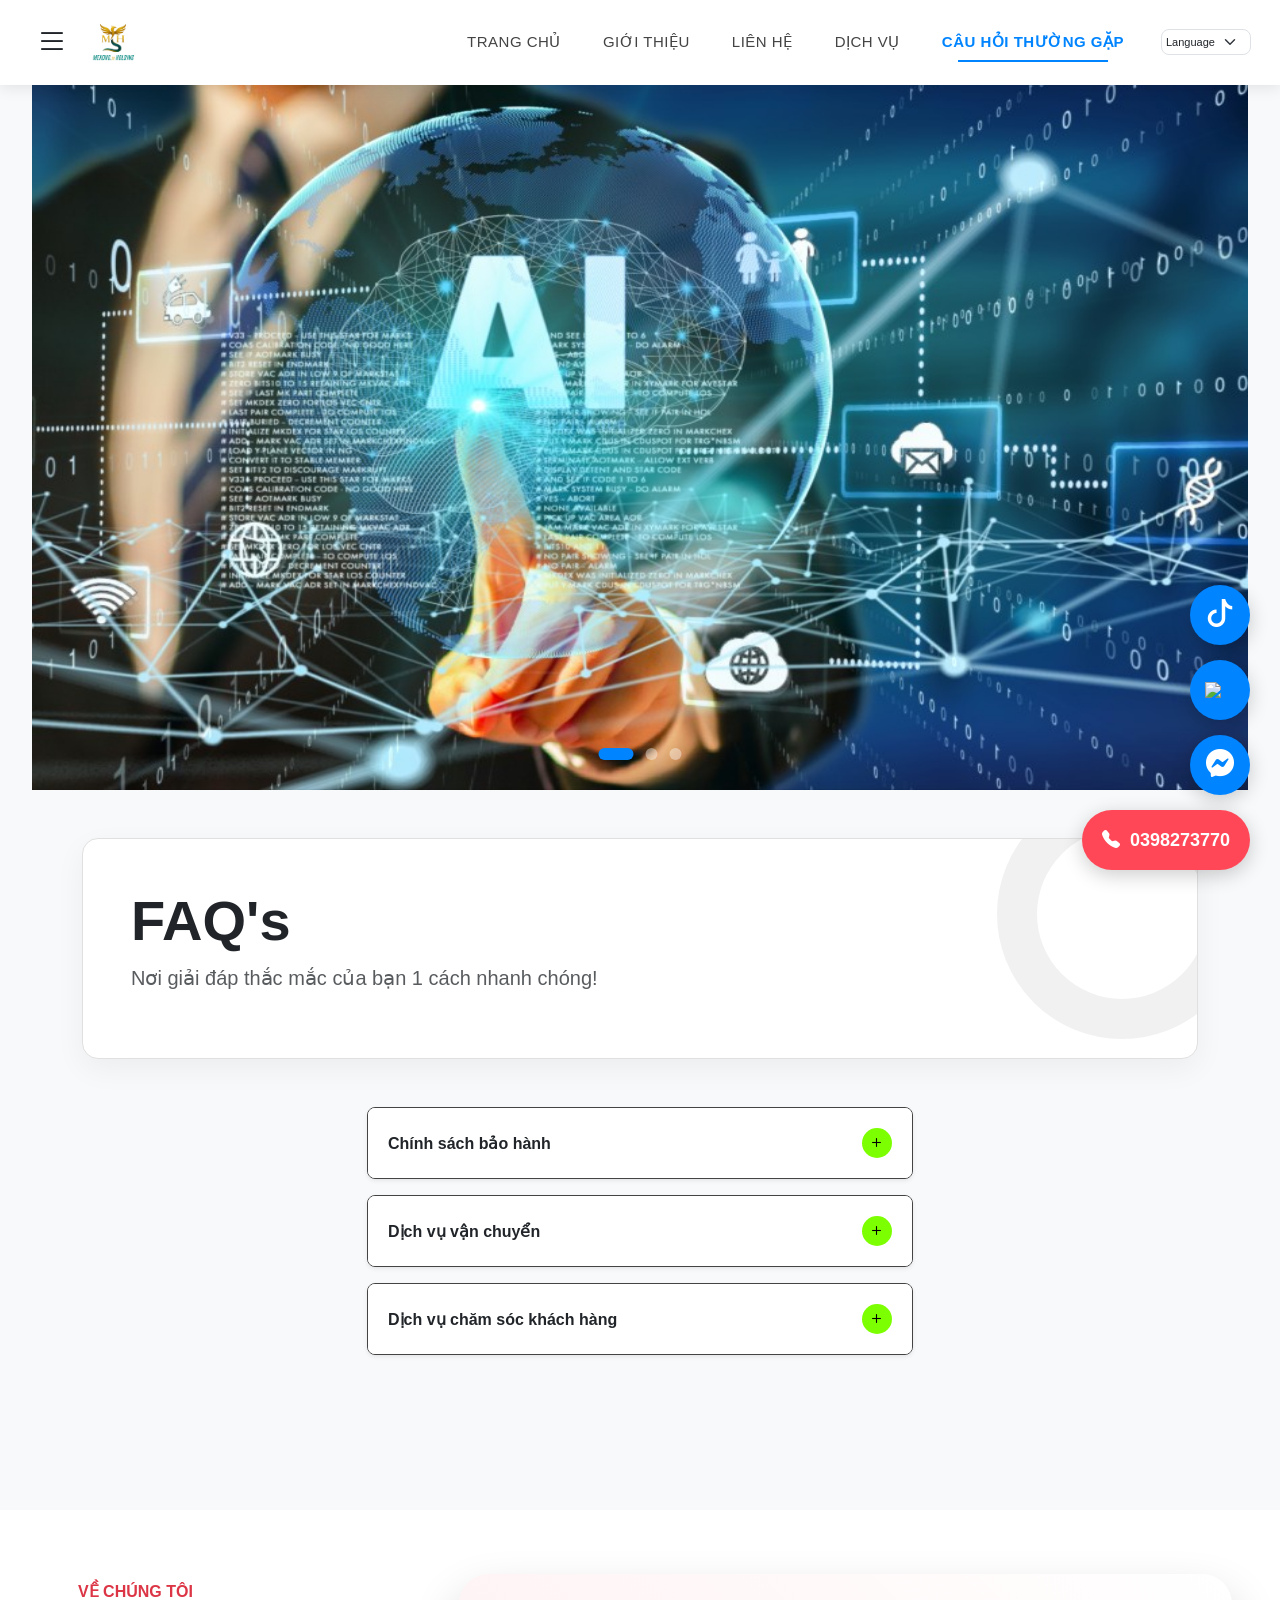
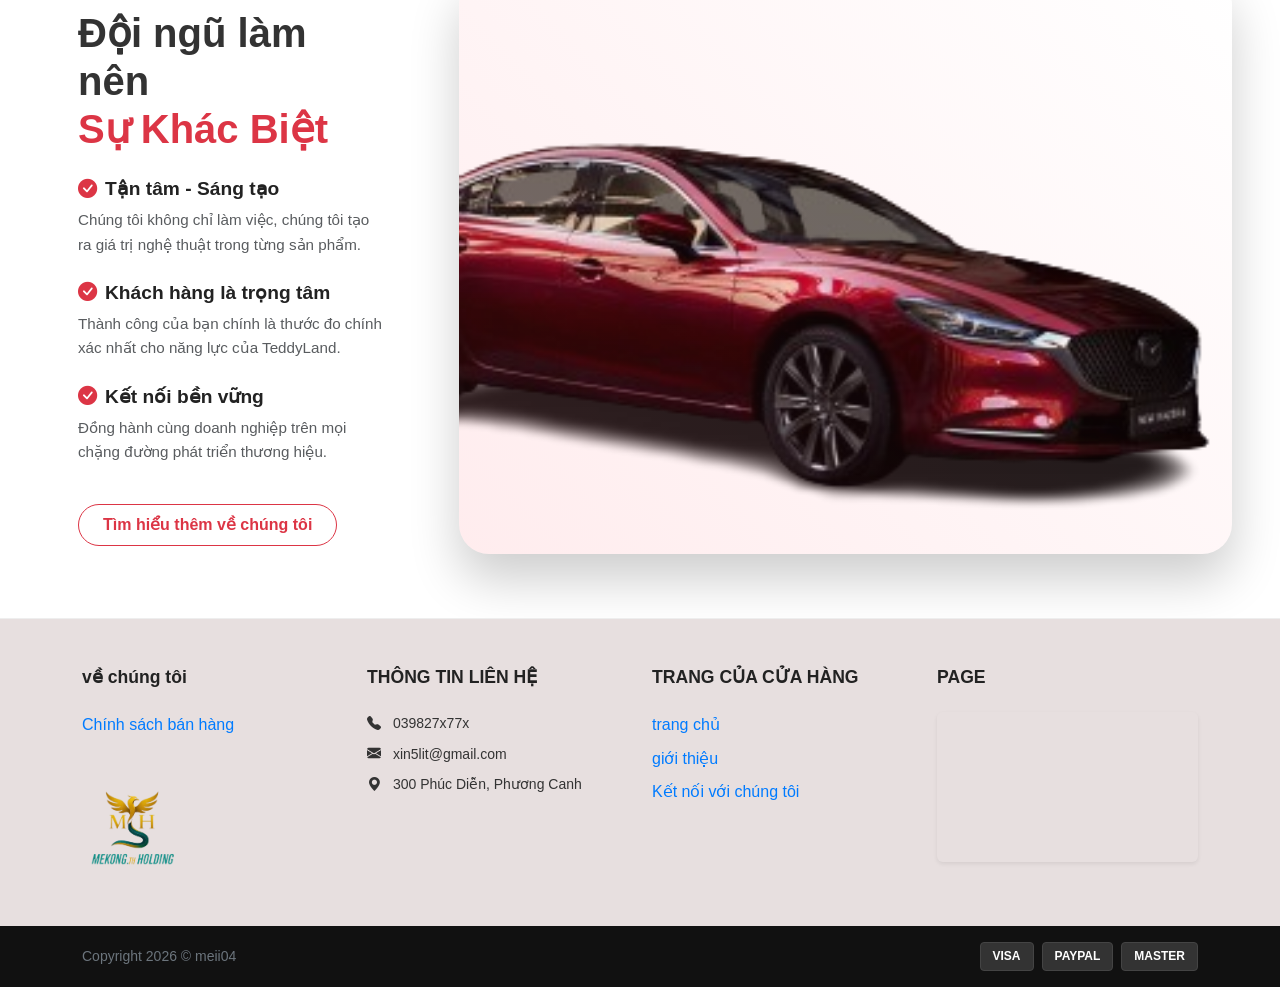
==== faq.html @ c94035cd "mlan1" ====
<!DOCTYPE html>
<html lang="vi">

<head>
    <meta charset="UTF-8">
    <meta name="viewport" content="width=device-width, initial-scale=1.0">
    <title>meimei04</title>

    <link href="https://cdn.jsdelivr.net/npm/bootstrap@5.3.0/dist/css/bootstrap.min.css" rel="stylesheet">

    <link rel="stylesheet" href="https://cdn.jsdelivr.net/npm/bootstrap-icons@1.11.0/font/bootstrap-icons.css">
    <script src="https://cdn.jsdelivr.net/npm/sweetalert2@11"></script>
    <link rel="stylesheet" href="1.css">
</head>

<body>

    <header>
    <nav class="navbar navbar-expand-lg fixed-top custom-nav">
        <div class="container-fluid px-4">
            <button class="btn border-0 shadow-none me-2" type="button" data-bs-toggle="offcanvas" data-bs-target="#sidebarLeft">
                <i class="bi bi-list fs-2"></i>
            </button>

            <a class="navbar-brand fw-bold" href="index.html">
                <img src="img/logo.png" alt="Teddy Logo" class="logo-img">
            </a>

            <button class="navbar-toggler border-0 shadow-none" type="button" data-bs-toggle="collapse" data-bs-target="#navContent">
                <i class="bi bi-grid-3x3-gap-fill fs-2 text-dark"></i>
            </button>

            <div class="collapse navbar-collapse" id="navContent">
                <ul class="navbar-nav ms-auto mb-2 mb-lg-0 align-items-center">
                    <li class="nav-item"><a class="nav-link" href="index.html">Trang chủ</a></li>
                    <li class="nav-item"><a class="nav-link" href="gioithieu.html">Giới Thiệu</a></li>
                    <li class="nav-item"><a class="nav-link" href="lienhe.html">Liên Hệ</a></li>

                    <li class="nav-item dropdown">
                        <a class="nav-link " href="#" id="servDropdown" role="button" data-bs-toggle="dropdown">
                            Dịch vụ
                        </a>
                         <ul class="dropdown-menu border-0 shadow-sm">
                            <li><a class="dropdown-item" href="serv/chinhsach.html">Chính sách bán hàng</a></li>
                            <li><a class="dropdown-item" href="serv/tttt.html">Tiếp Thị Trực Tuyến</a></li>
                            <li><a class="dropdown-item" href="serv/ship.html">Dịch Vụ Vận chuyển</a></li>
                            <li><a class="dropdown-item" href="serv/marketing.html">Đào tạo Marketing</a></li>
                            <li><a class="dropdown-item" href="serv/ai.html">Chuyên viên AI</a></li>
                            <li><a class="dropdown-item" href="serv/fullfillment.html">Vận Chuyển FULLFILLMENT</a></li>
                        </ul>
                    </li>

                    <li class="nav-item"><a class="nav-link" href="faq.html">Câu Hỏi Thường Gặp</a></li>

                    <li class="nav-item ms-lg-3">
                        <select class="form-select form-select-sm lang-select" onchange="changeLang(this.value)">
                            <option value="">Language</option>
                            <option value="vi">🇻🇳 Tiếng Việt</option>
                             <option value="lo">🇱🇦 Lào</option>
                            <option value="my">🇹🇭 Thái</option>
                            <option value="km">🇰🇭 Campuchia</option>
                        </select>
                    </li>
                </ul>
                <div id="google_translate_element" style="display:none;"></div>
            </div>
        </div>
    </nav>

      <div class="offcanvas offcanvas-start shadow" tabindex="-1" id="sidebarLeft">
            <div class="offcanvas-header border-bottom">
                <h5 class="offcanvas-title fw-bold">DANH MỤC</h5>
                <button type="button" class="btn-close" data-bs-dismiss="offcanvas"></button>
            </div>
            <div class="offcanvas-body">
                <ul class="list-unstyled">
                    <li class="mb-3">
                        <a href="index.html" class="text-decoration-none text-dark fs-5 py-2 d-block">
                            <i class="bi bi-house-door me-2"></i> Trang chủ
                        </a>
                    </li>
                    <li class="mb-3">
                        <a href="gioithieu.html" class="text-decoration-none text-dark fs-5 py-2 d-block">
                            <i class="bi bi-info-circle me-2"></i> Giới Thiệu
                        </a>
                    </li>
                    <li class="mb-3">
                        <a href="lienhe.html" class="text-decoration-none text-dark fs-5 py-2 d-block">
                            <i class="bi bi-chat-dots me-2"></i> Liên Hệ
                        </a>
                    </li>

                    <li class="mb-3 dropdown custom-dropdown-item">
                        <button
                            class="text-decoration-none text-dark fs-5 py-2 d-flex align-items-center justify-content-between w-100 border-0 bg-transparent"
                            data-bs-toggle="collapse" data-bs-target="#subServiceMenu" aria-expanded="false">

                            <span><i class="bi bi-briefcase me-2"></i> Dịch vụ</span>
                            <i class="bi bi-chevron-down small transition-icon"></i>
                        </button>
                        <div class="collapse shadow-sm bg-light rounded-3 mx-2" id="subServiceMenu">
                            <ul class="list-unstyled p-2 mb-0">
                                <li><a class="dropdown-item py-2 text-dark" href="serv/chinhsach.html">Chính sách bán
                                        hàng</a></li>
                                <li><a class="dropdown-item py-2 text-dark" href="serv/tttt.html">Tiếp Thị Trực
                                        Tuyến</a></li>
                                <li><a class="dropdown-item py-2 text-dark" href="serv/ship.html">Dịch Vụ Vận
                                        chuyển</a></li>
                                <li><a class="dropdown-item py-2 text-dark" href="serv/marketing.html">Đào tạo
                                        Marketing</a></li>
                                <li><a class="dropdown-item py-2 text-dark" href="serv/ai.html">Chuyên viên AI</a></li>
                                <li><a class="dropdown-item py-2 text-dark" href="serv/fullfillment.html">Vận Chuyển
                                        FULLFILLMENT</a></li>
                            </ul>
                        </div>
                    </li>

                    <li class="mb-3">
                        <a href="faq.html" class="text-decoration-none text-dark fs-5 py-2 d-block">
                            <i class="bi bi-question-circle me-2"></i> Câu hỏi thường gặp
                        </a>
                    </li>
                    <hr>
                    <li class="mt-4">
                        <p class="text-muted small fw-bold">KẾT NỐI VỚI CHÚNG TÔI</p>
                        <div class="d-flex gap-3">
                            <a href="#" class="fs-4 text-primary"><i class="bi bi-facebook"></i></a>
                            <a href="#" class="fs-4 text-danger"><i class="bi bi-youtube"></i></a>
                            
                        </div>
                    </li>
                </ul>
            </div>
        </div>

</header>

    <section id="home" class="slider-container">
        <div class="slider">
            <div class="slide active">
                <img src="img/banner5.jpg" alt="">
            </div>

            <div class="slide">
                <img src="img/banner6.jpg" alt="">
            </div>
            <div class="slide">
                <img src="img/banner7.jpg" alt="">
            </div>

        </div>
        <div class="slider-dots">
            <span class="dot active"></span>
            <span class="dot"></span>
            <span class="dot"></span>
        </div>
    </section>


    <!-- fq -->

    <section id="faq" class="py-5 bg-light text-dark" style="min-height: 80vh;">
        <div class="container">
            <div class="faq-header p-5 mb-5 rounded-4 position-relative overflow-hidden"
                style="background: #ffffff; border: 1px solid #e0e0e0; box-shadow: 0 10px 30px rgba(0,0,0,0.05);">
                <div class="position-relative" style="z-index: 2;">
                    <h1 class="display-4 fw-bold text-dark">FAQ's</h1>
                    <p class="lead text-muted">Nơi giải đáp thắc mắc của bạn 1 cách nhanh chóng!</p>
                </div>
                <div class="decoration-circle" style="border-color: #f0f0f0;"></div>
            </div>

            <div class="row justify-content-center">
                <div class="col-md-6">
                    <div class="accordion accordion-flush custom-faq" id="accordionFAQ">

                        <div class="accordion-item bg-white border-light mb-3 rounded-3 overflow-hidden shadow-sm">
                            <h2 class="accordion-header">
                                <button class="accordion-button collapsed bg-white text-dark shadow-none" type="button"
                                    data-bs-toggle="collapse" data-bs-target="#faq1">
                                    <span class="fw-bold">Chính sách bảo hành</span>
                                    <div class="faq-icon-box">
                                        <i class="bi bi-plus"></i>
                                    </div>
                                </button>
                            </h2>
                            <div id="faq1" class="accordion-collapse collapse" data-bs-parent="#accordionFAQ">
                                <div class="accordion-body text-muted border-top border-light">
                                    Bảo hành 1 năm và đền bù 100% giá trị sản phẩm nếu phát hiện lỗi.
                                </div>
                            </div>
                        </div>

                        <div class="accordion-item bg-white border-light mb-3 rounded-3 overflow-hidden shadow-sm">
                            <h2 class="accordion-header">
                                <button class="accordion-button collapsed bg-white text-dark shadow-none" type="button"
                                    data-bs-toggle="collapse" data-bs-target="#faq2">
                                    <span class="fw-bold">Dịch vụ vận chuyển</span>
                                    <div class="faq-icon-box">
                                        <i class="bi bi-plus"></i>
                                    </div>
                                </button>
                            </h2>
                            <div id="faq2" class="accordion-collapse collapse" data-bs-parent="#accordionFAQ">
                                <div class="accordion-body text-muted border-top border-light">
                                    Giao hàng toàn cầu.
                                </div>
                            </div>
                        </div>

                        <div class="accordion-item bg-white border-light mb-3 rounded-3 overflow-hidden shadow-sm">
                            <h2 class="accordion-header">
                                <button class="accordion-button collapsed bg-white text-dark shadow-none" type="button"
                                    data-bs-toggle="collapse" data-bs-target="#faq3">
                                    <span class="fw-bold">Dịch vụ chăm sóc khách hàng</span>
                                    <div class="faq-icon-box">
                                        <i class="bi bi-plus"></i>
                                    </div>
                                </button>
                            </h2>
                            <div id="faq3" class="accordion-collapse collapse" data-bs-parent="#accordionFAQ">
                                <div class="accordion-body text-muted border-top border-light">
                                    Bên chúng tớ sẽ luôn có nhân viên trực 24/24 nhé!
                                </div>
                            </div>
                        </div>

                    </div>
                </div>
            </div>
        </div>
    </section>
    <!-- fq -->
    <!-- <a href="https://m.me/facebook" class="messenger-float" target="_blank"
        title="Chat với chúng tôi qua Messenger">
        <i class="bi bi-messenger"></i>
    </a> -->
     <div class="contact-buttons">
        <!-- <a href="https://m.me/YOUR_PAGE_ID" class="contact-item messenger-float" target="_blank" title="Chat Messenger">
            <i class="bi bi-messenger"></i>
        </a> -->
        <a href="https://tiktok.com" class="contact-item messenger-float" target="_blank" title="Tiktok">
            <i class="bi bi-tiktok"></i>
        </a>
        <a href="https://zalo.me/meimei204" class="contact-item messenger-float" target="_blank" title="Chat Zalo">
            <img src="https://upload.wikimedia.org/wikipedia/commons/9/91/Icon_of_Zalo.svg" width="30">
        </a>
        <a href="https://www.messenger.com/t/100033825091324" class="contact-item messenger-float" target="_blank"
            title="Chat Messenger">
            <i class="bi bi-messenger"></i>
        </a>

        <a href="tel:0398273770" id="hotline-float" class="contact-item phone-float">
            <i class="bi bi-telephone-fill"></i>
            <span id="phone-number">0398273770</span>
        </a>
    </div>


    <section id="company-culture" class="py-5 bg-white">
        <div class="container-fluid px-md-5">
            <div class="row align-items-center g-5">

                <div class="col-lg-4 col-md-5">
                    <div class="slogan-container p-4">
                        <h6 class="text-danger fw-bold text-uppercase mb-2">Về chúng tôi</h6>
                        <h2 class="fw-bold mb-4 display-6">Đội ngũ làm nên <br><span class="text-danger">Sự Khác
                                Biệt</span></h2>

                        <div class="slogan-item mb-4">
                            <h5 class="fw-bold"><i class="bi bi-check-circle-fill text-danger me-2"></i>Tận tâm - Sáng
                                tạo</h5>
                            <p class="text-muted">Chúng tôi không chỉ làm việc, chúng tôi tạo ra giá trị nghệ thuật
                                trong từng sản phẩm.</p>
                        </div>

                        <div class="slogan-item mb-4">
                            <h5 class="fw-bold"><i class="bi bi-check-circle-fill text-danger me-2"></i>Khách hàng là
                                trọng tâm</h5>
                            <p class="text-muted">Thành công của bạn chính là thước đo chính xác nhất cho năng lực của
                                TeddyLand.</p>
                        </div>

                        <div class="slogan-item">
                            <h5 class="fw-bold"><i class="bi bi-check-circle-fill text-danger me-2"></i>Kết nối bền vững
                            </h5>
                            <p class="text-muted">Đồng hành cùng doanh nghiệp trên mọi chặng đường phát triển thương
                                hiệu.</p>
                        </div>

                        <a href="#contact" class="btn btn-outline-danger mt-4 px-4 py-2 rounded-pill fw-bold">Tìm hiểu
                            thêm về chúng tôi</a>
                    </div>
                </div>

                <div class="col-lg-8 col-md-7">
                    <div class="company-photo-frame">
                        <img src="img/mazda6 (2).png" alt="Tập thể công ty TeddyLand"
                            class="img-fluid company-big-img shadow-lg">
                        <div class="photo-overlay"></div>
                    </div>
                </div>

            </div>
        </div>
    </section>



   <footer class="footer-wrapper">
        <div class="footer-top-info py-5">
            <div class="container">
                <div class="row g-4">
                    <div class="col-md-3">
                        <h5 class="fw-bold mb-4">về chúng tôi</h5>
                        <ul class="list-unstyled footer-links">
                            <li><a href="serv/chinhsach.html">Chính sách bán hàng</a></li>
                           
                        </ul>
                        <a href="index.html">
                            <img src="img/logo.png" alt="logo" width="100" class="mt-3">
                        </a>
                    </div>
                    <div class="col-md-3">
                        <h5 class="fw-bold mb-4">THÔNG TIN LIÊN HỆ</h5>
                        <p class="small mb-2"><i class="bi bi-telephone-fill me-2"></i> 039827x77x</p>
                        <p class="small mb-2"><i class="bi bi-envelope-fill me-2"></i> xin5lit@gmail.com</p>
                        <p class="small"><i class="bi bi-geo-alt-fill me-2"></i> 300 Phúc Diễn, Phương Canh</p>
                    </div>
                    <div class="col-md-3">
                        <h5 class="fw-bold mb-4">TRANG CỦA CỬA HÀNG</h5>
                        <ul class="list-unstyled footer-links">
                            <li><a href="index.html">trang chủ</a></li>
                            <li><a href="gioithieu.html">giới thiệu</a></li>
                            <li><a href="lienhe.html">Kết nối với chúng tôi</a></li>
                        </ul>
                    </div>
                    <div class="col-md-3">
                        <h5 class="fw-bold mb-4">PAGE</h5>
                        <div class="rounded shadow-sm overflow-hidden" style="height: 150px;">
                            <iframe
                                src="https://www.google.com/maps/embed?pb=!1m14!1m12!1m3!1d276.75383187457345!2d105.74373707277616!3d21.051048796104016!2m3!1f0!2f0!3f0!3m2!1i1024!2i768!4f13.1!5e0!3m2!1svi!2s!4v1773940341204!5m2!1svi!2s"
                                width="600" height="450" style="border:0;" allowfullscreen="" loading="lazy"
                                referrerpolicy="no-referrer-when-downgrade"></iframe>
                        </div>
                    </div>
                </div>
            </div>
        </div>

        <div class="footer-bottom-black py-3">
            <div class="container">
                <div class="row align-items-center">
                    <div class="col-md-6 text-center text-md-start">
                        <p class="mb-0 small text-secondary">Copyright 2026 © meii04</p>
                    </div>
                    <div class="col-md-6 text-center text-md-end mt-2 mt-md-0">
                        <div class="payment-methods d-inline-flex gap-2">
                            <span class="badge-custom">VISA</span>
                            <span class="badge-custom">PAYPAL</span>
                            <span class="badge-custom">MASTER</span>
                        </div>
                    </div>
                </div>
            </div>
        </div>
    </footer>




    <!-- js -->
    <script src="https://cdn.jsdelivr.net/npm/bootstrap@5.3.0/dist/js/bootstrap.bundle.min.js"></script>
    <script src="script.js"></script>
</body>

</html>
---- 1.css ----
/* --- 1. Thiết lập chung --- */
* {
    margin: 0;
    padding: 0;
    box-sizing: border-box;
    font-family: 'Segoe UI', Tahoma, Geneva, Verdana, sans-serif;
}

html {
    scroll-behavior: smooth;
}

body {
    color: #333;
    line-height: 1.6;
    background-color: #f8f9fa;
    /* Đổi nền nhẹ để làm nổi bật khối nội dung */
    padding-top: 70px;
}

/* --- 2. Header & Navbar Custom --- */
/* --- Nâng cấp Navbar --- */
.custom-nav {
    background: #fff !important;
    box-shadow: 0 2px 15px rgba(0, 0, 0, 0.1);
    transition: all 0.3s ease;
    backdrop-filter: blur(10px);
    -webkit-backdrop-filter: blur(10px);
    border-bottom: 1px solid rgba(255, 252, 252, 0.3);
    padding: 12px 0;
    transition: all 0.4s cubic-bezier(0.4, 0, 0.2, 1);
}


.nav-scrolled {
    padding: 8px 0;
    box-shadow: 0 4px 20px rgba(0, 0, 0, 0.08);
}

/* Logo */
.navbar-brand {
    font-size: 1.6rem !important;
    letter-spacing: -0.5px;
}

/* Menu items */
.nav-item {
    margin: 0 5px;
}

.nav-link {
    position: relative;
    padding: 8px 16px !important;
    font-size: 15px;
    text-transform: uppercase;
    letter-spacing: 0.5px;
    color: #444 !important;

}

/* Hiệu ứng gạch chân (Underline) khi hover thay vì zoom */
.nav-link::after {
    content: '';
    position: absolute;
    width: 0;
    height: 2px;
    bottom: 0;
    left: 50%;
    background-color: #0084ff;
    transition: all 0.3s ease;
    transform: translateX(-50%);
}

.nav-link:hover::after {
    width: 70%;
    /* Thanh gạch chân dài ra khi di chuột */
}

.nav-link:hover {
    color: #0084ff !important;
}

.nav-link.active {
    color: #0084ff !important;
    /* Chuyển chữ sang màu xanh */
    font-weight: bold;
}

/* Nút Toggle (Mobile) */
.navbar-toggler {
    border: none;
    padding: 0;
}

.navbar-toggler:focus {
    box-shadow: none;
}

/* Nút mở Sidebar */
.bi-list {
    transition: transform 0.3s ease;
}

.btn:hover .bi-list {
    color: #0084ff !important;

}

/* apk */
/* Sidebar (Offcanvas) */
.offcanvas {
    border-radius: 0 20px 20px 0;
    /* Bo góc nhẹ cho sidebar */
    border: none !important;
}

.offcanvas-header {
    padding: 25px;
}

.offcanvas-title {
    letter-spacing: 1px;
    color: #0084ff;
}

.offcanvas-body {
    padding: 20px;
}

.offcanvas-body a {
    font-weight: 500;
    margin-bottom: 10px;
    border-radius: 12px;
    transition: background 0.3s ease, padding 0.3s ease;
}

.offcanvas-body a i {
    font-size: 1.2rem;
    vertical-align: middle;
}

/* --- Style cho mục menu đang hoạt động (Active) --- */
.nav-link.active {
    color: #0084ff !important;
    font-weight: 700;
}

.nav-link.active::after {
    content: '';
    position: absolute;
    width: 70%;
    /* Độ dài đường gạch chân */
    height: 2px;
    bottom: 0;
    left: 50%;
    background-color: #0084ff;
    transform: translateX(-50%);
    transition: all 0.3s ease;
}

/* --- Fix lỗi mất Header & Logo --- */
.custom-nav {
    min-height: 40px;
    display: flex !important;
    /* Đảm bảo không bị display: none */
    z-index: 2000 !important;
    background: #fff !important;
     
}

.logo-img {
    height: 50px;
    /* Chiều cao cố định cho logo */
    width: auto;
    /* Chiều rộng tự động theo tỉ lệ */
    object-fit: contain;
    display: block;
}

.lang-select {
    width: 90px !important;
    font-size: 11px !important;
    padding: 4px !important;
    border-radius: 8px;
}

/* --- Responsive cho Mobile (< 992px) --- */
@media (max-width: 991.98px) {
    body {
        padding-top: 75px !important;
        /* Tránh bị che nội dung */
    }

    .custom-nav {
        padding: 5px 0 !important;
    }

    .logo-img {
        height: 40px;
        /* Thu nhỏ logo một chút trên mobile */
    }

    /* Đảm bảo nút 3 gạch không bị mất màu */
    .bi-list {
        color: #0084ff !important;
    }
}

/* 1. Ẩn tất cả các class liên quan đến banner Google */
.goog-te-banner-frame,
.goog-te-banner,
.skiptranslate,
#goog-gt-tt {
    display: none !important;
    visibility: hidden !important;
}

/* 2. Ép body và html không được nhảy top */
body {
    top: 0 !important;
    position: static !important;
}

html {
    margin-top: 0px !important;
}

/* 3. Ẩn tooltip khó chịu khi rê chuột vào chữ */
.goog-tooltip {
    display: none !important;
}

.goog-tooltip:hover {
    display: none !important;
}

.goog-text-highlight {
    background-color: transparent !important;
    border: none !important;
    box-shadow: none !important;
}

/* --- 3. Hero Slider Section --- */
.slider-container {
    position: relative;
    height: 80vh;
    width: 95%;
    overflow: hidden;
    background-color: #000;
    margin: 0 auto;
}

.slide {
    position: absolute;
    top: 0;
    left: 0;
    width: 100%;
    height: 100%;
    background-size: cover;
    background-position: center;
    display: flex;
    align-items: center;
    justify-content: center;
    text-align: center;
    color: white;
    opacity: 0;
    transition: opacity 1s ease-in-out;
    z-index: 1;
}

.slide img {
    width: 100%;
    height: 100%;
}

.slide.active {
    opacity: 1;
    z-index: 2;
}




/* end-marquee */
.hero-content {
    max-width: 800px;
    padding: 0 20px;
    text-shadow: 2px 2px 15px rgba(0, 0, 0, 0.8);
}

.hero-content h1 {
    font-size: clamp(2rem, 5vw, 3.5rem);
    font-weight: 800;
    margin-bottom: 20px;
}

.slider-dots {
    position: absolute;
    bottom: 30px;
    left: 50%;
    transform: translateX(-50%);
    display: flex;
    gap: 12px;
    z-index: 10;
}

.dot {
    width: 12px;
    height: 12px;
    background: rgba(255, 255, 255, 0.4);
    border-radius: 50%;
    cursor: pointer;
    transition: 0.3s;
}

.dot.active {
    background: #0084ff;
    width: 35px;
    border-radius: 10px;
}

/* --- 4. Cụm nút liên hệ nổi (Messenger, WhatsApp, Hotline) --- */
.contact-buttons {
    position: fixed;
    bottom: 30px;
    right: 30px;
    display: flex;
    flex-direction: column;
    gap: 15px;
    z-index: 2000;
    align-items: flex-end;
}

.contact-item {
    width: 60px;
    height: 60px;
    border-radius: 50%;
    display: flex;
    align-items: center;
    justify-content: center;
    color: white !important;
    text-decoration: none;
    font-size: 28px;
    box-shadow: 0 5px 20px rgba(0, 0, 0, 0.2);
    transition: all 0.3s cubic-bezier(0.175, 0.885, 0.32, 1.275);
    animation: shakeMessenger 6s ease-in-out infinite;
}

.messenger-float {
    background-color: #0084ff;
}

.whatsapp-float {
    background-color: #25d366;
    animation-delay: 1s;
}

.phone-float {
    background-color: #ff4757;
    width: auto;
    padding: 0 20px;
    border-radius: 50px;
    font-size: 18px;
    font-weight: bold;
    gap: 10px;
}

.contact-item:hover {
    transform: scale(1.1) rotate(0deg);
    animation: none;
    box-shadow: 0 8px 25px rgba(0, 0, 0, 0.3);
}

/* Hiệu ứng nhảy số */
#phone-number.number-fade {
    animation: fadeInOut 0.5s ease;
}

@keyframes fadeInOut {
    0% {
        opacity: 0;
        transform: translateY(5px);
    }

    100% {
        opacity: 1;
        transform: translateY(0);
    }
}

/* --- 5. Services & Contact Section --- */
.service-box-custom {
    transition: all 0.3s ease;
    border: none;
    background: #fff;
}

.service-box-custom:hover {
    transform: translateY(-10px);
    box-shadow: 0 15px 35px rgba(0, 132, 255, 0.15) !important;
}

#contactForm {
    background: #fff;
    border-radius: 15px;
    padding: 30px;
    box-shadow: 0 10px 30px rgba(0, 0, 0, 0.05);
}

/* --- 6. Hiệu ứng rung --- */
@keyframes shakeMessenger {

    0%,
    85%,
    100% {
        transform: rotate(0deg);
    }

    86% {
        transform: rotate(15deg);
    }

    88% {
        transform: rotate(-15deg);
    }

    90% {
        transform: rotate(15deg);
    }

    92% {
        transform: rotate(-15deg);
    }

    94% {
        transform: rotate(15deg);
    }

    96% {
        transform: rotate(-15deg);
    }

    98% {
        transform: rotate(10deg);
    }
}

/* ban lãnh đạo */
/* Container và Tiêu đề */
.team-section {
    padding: 60px 0;
    background-color: #f8f9fa;
    /* Màu nền nhạt để làm nổi bật card trắng */
}

/* Cấu trúc Card chung */
.team-card {
    background: #ffffff;
    border-radius: 16px;
    overflow: hidden;
    transition: all 0.4s cubic-bezier(0.175, 0.885, 0.32, 1.275);
    cursor: pointer;
}

/* Hiệu ứng Hover cho Card */
.team-card:hover {
    transform: translateY(-12px);
    box-shadow: 0 15px 30px rgba(0, 0, 0, 0.12) !important;
}

/* Ảnh đại diện */
.team-img-wrapper {
    position: relative;
    padding-top: 1.5rem;
}

.team-card img {
    width: 140px;
    height: 140px;
    object-fit: cover;
    border: 5px solid #fff;
    box-shadow: 0 5px 15px rgba(0, 0, 0, 0.08);
    transition: transform 0.4s ease;
}

/* Hiệu ứng Hover cho Ảnh */
.team-card:hover img {
    transform: scale(1.1) rotate(3deg);
}

/* Chức vụ và Tên */
.team-card .member-name {
    color: #2d3436;
    font-size: 1.25rem;
    margin-top: 1rem;
}

.team-card .member-position {
    color: #0d6efd;
    /* Màu primary của Bootstrap */
    font-size: 0.9rem;
    text-transform: uppercase;
    letter-spacing: 1px;
}

.team-card .member-bio {
    font-size: 0.85rem;
    line-height: 1.6;
    color: #636e72;
}

/* end-ban lãnh đạo  */
/* ảnh */
/* --- TÙY CHỈNH PHẦN SLOGAN & ẢNH CÔNG TY --- */
#company-culture {
    padding: 100px 0;
    overflow: hidden;
}

/* Kiểu dáng cho các câu Slogan bên trái */
.slogan-container {
    /* border-left: 4px solid #ff4757; */
    padding-left: 30px !important;
}

.slogan-item h5 {
    font-size: 1.2rem;
    color: #222;
}

.slogan-item p {
    font-size: 0.95rem;
    line-height: 1.6;
}

/* --- TÙY CHỈNH ẢNH TO (8 CỘT) --- */
.company-photo-frame {
    position: relative;
    border-radius: 30px;
    /* Bo góc cực lớn cho sang */
    overflow: hidden;
    box-shadow: 0 25px 50px rgba(0, 0, 0, 0.2);
}

.company-big-img {
    width: 100%;
    height: 580px;
    /* Cố định chiều cao hoặc để auto tùy ảnh của bạn */
    object-fit: cover;
    /* Để ảnh không bị móp méo */
    transition: transform 0.8s cubic-bezier(0.2, 1, 0.3, 1);
}



/* Lớp phủ mờ nhẹ giúp ảnh có chiều sâu */
.photo-overlay {
    position: absolute;
    top: 0;
    left: 0;
    width: 100%;
    height: 100%;
    background: linear-gradient(45deg, rgba(255, 71, 87, 0.1), transparent);
    pointer-events: none;
}

/* Responsive cho điện thoại */
@media (max-width: 991px) {
    .slogan-container {
        border-left: none;
        border-bottom: 4px solid #ff4757;
        padding-left: 0 !important;
        padding-bottom: 30px;
        text-align: center;
    }

    .company-big-img {
        height: 300px;
    }
}


/* --- 7. Footer --- */
/* --- PHẦN 1 (TRÊN): TRẮNG/XÁM NHẠT --- */
.footer-top-info {
    background-color: #e7dfdf;
    /* Màu trắng xám cực nhẹ để nổi chữ xanh */
    color: #333;
    border-top: 1px solid #eee;
}

.footer-top-info h5 {
    font-size: 1.1rem;
    color: #222;
    /* Tiêu đề đậm rõ ràng */
}

.footer-links a {
    color: #007bff;
    /* Màu xanh link y hệt ảnh bạn gửi */
    text-decoration: none;
    transition: 0.3s;
    display: inline-block;
    margin-bottom: 8px;
}

.footer-links a:hover {
    color: #0056b3;
    text-decoration: underline;
}

/* --- PHẦN 2 (DƯỚI): ĐEN TUYỀN --- */
.footer-bottom-black {
    background-color: #111111;
    /* Đen đậm nhất */
    color: #888;
    /* Chữ copyright màu xám nhẹ cho tinh tế */
}

/* Tùy chỉnh các ô VISA, PAYPAL... */
.badge-custom {
    background-color: #333;
    /* Ô màu xám trên nền đen */
    color: #fff;
    padding: 4px 12px;
    border-radius: 4px;
    font-size: 0.75rem;
    font-weight: bold;
    border: 1px solid #444;
}

/* Nút gọi đỏ Hotline (Phần floating button) */
.phone-float-badge {
    background-color: #ff4757;
    /* Màu đỏ hồng y hệt ảnh */
    color: white;
    padding: 10px 20px;
    border-radius: 50px;
    font-weight: bold;
    display: flex;
    align-items: center;
    gap: 10px;
}


/* faq's */

/* --- FAQ Custom Style --- */
.faq-header {
    border: 1px solid #333;
}

.decoration-circle {
    position: absolute;
    top: -50px;
    right: -50px;
    width: 250px;
    height: 250px;
    border: 40px solid #fff;
    border-radius: 50%;
    opacity: 0.9;
}

.custom-faq .accordion-item {
    border: 1px solid #444 !important;
}

/* Tùy chỉnh nút bấm (Dấu mũi tên/cộng) */
.custom-faq .accordion-button {
    padding: 20px;
}

/* Ẩn mũi tên mặc định của Bootstrap */
.custom-faq .accordion-button::after {
    display: none !important;
}

/* Tạo hình tròn màu xanh và dấu + bằng Bootstrap Icons */
.custom-faq .accordion-button {
    display: flex;
    justify-content: space-between;
    align-items: center;
}

.faq-icon-box {
    width: 30px;
    height: 30px;
    background-color: #7CFF01;
    /* Màu xanh lá như ảnh */
    border-radius: 50%;
    display: flex;
    align-items: center;
    justify-content: center;
    color: #000;
    /* Dấu cộng màu đen cho rõ */
    font-size: 18px;
    transition: transform 0.3s ease;
    flex-shrink: 0;
}

/* Hiệu ứng xoay khi mở câu hỏi */
.accordion-button:not(.collapsed) .faq-icon-box {
    transform: rotate(45deg);
    /* Xoay dấu + thành dấu x hoặc bạn có thể đổi icon */
    background-color: #fff;
    /* Đổi sang màu trắng khi mở cho đẹp */
}

/* Khi mở ra thì đổi thành dấu trừ hoặc xoay nhẹ */
.custom-faq .accordion-button:not(.collapsed)::after {
    background-image: url("data:image/svg+xml,%3csvg xmlns='http://www.w3.org/2000/svg' viewBox='0 0 16 16' fill='black'%3e%3cpath fill-rule='evenodd' d='M2 8a.5.5 0 0 1 .5-.5h11a.5.5 0 0 1 0 1h-11A.5.5 0 0 1 2 8Z'/%3e%3c/svg%3e");
    transform: rotate(180deg);
}

.custom-faq .accordion-button:focus {
    box-shadow: none;
}

/* form lh tele */
/* Bóp gọn độ rộng Form */
.contact-form-premium {
    max-width: 400px;
    /* Độ rộng cực gọn */
    width: 100%;
    background: #ffffff;
    padding: 30px;
    border-radius: 20px;
    border: 1px solid #eee;
}

/* Tùy chỉnh các ô nhập có Icon */
.input-group-custom {
    position: relative;
}

.input-group-custom i {
    position: absolute;
    left: 15px;
    top: 50%;
    transform: translateY(-50%);
    color: #0084ff;
    /* Màu xanh thương hiệu của bạn */
}

/* Căn chỉnh riêng cho icon của textarea */
.input-group-custom textarea~i {
    top: 25px;
}

.input-group-custom input,
.input-group-custom textarea {
    width: 100%;
    padding: 12px 15px 12px 45px;
    border: 1.5px solid #eee;
    border-radius: 10px;
    outline: none;
    transition: 0.3s;
    font-size: 14px;
}

.input-group-custom input:focus,
.input-group-custom textarea:focus {
    border-color: #0084ff;
    box-shadow: 0 0 8px rgba(0, 132, 255, 0.1);
}

/* Nút bấm */
.btn-submit-premium {
    width: 100%;
    padding: 14px;
    border: none;
    border-radius: 10px;
    background: #0084ff;
    color: white;
    font-weight: bold;
    cursor: pointer;
    transition: 0.3s;
}

.btn-submit-premium:hover {
    background: #0056b3;
    transform: translateY(-2px);
}




/* content gt */

.news-intro {
    font-family: 'Segoe UI', Tahoma, Geneva, Verdana, sans-serif;
    line-height: 1.8;
    color: #333;
    max-width: 1000px;
    /* Tăng độ rộng tổng thể */
    margin: 40px auto;
    padding: 0 20px;
}

.entry-title {
    font-size: 36px;
    font-weight: 800;
    margin-bottom: 15px;
    color: #111;
}

.entry-meta {
    font-size: 14px;
    color: #888;
    margin-bottom: 25px;
}

/* CSS CHO ẢNH TO DƯỚI TIÊU ĐỀ */
.big-hero-image {
    margin-bottom: 35px;
    width: 100%;
}

.big-hero-image img {
    width: 100%;
    height: auto;
    border-radius: 8px;
    box-shadow: 0 10px 30px rgba(0, 0, 0, 0.1);
}

.entry-sapo {
    font-size: 19px;
    font-weight: 600;
    color: #444;
    margin-bottom: 40px;
    border-left: 5px solid #ff6b6b;
    padding-left: 20px;
}

/* BỐ CỤC NỘI DUNG */
.entry-content-wrapper {
    display: flex;
    flex-direction: column;
    gap: 40px;
}

@media (min-width: 768px) {
    .entry-content-wrapper {
        flex-direction: row;
    }

    .entry-image-sidebar {
        flex: 1.5;
    }

    .entry-text {
        flex: 1.2;
    }
}

.image-caption {
    font-size: 13px;
    color: #777;
    font-style: italic;
    margin-top: 10px;
    text-align: center;
}

/* ẢNH NHỎ XEN KẼ TRONG CHỮ */
.inline-image {
    margin: 35px 0;
}

.inline-image img,
.entry-image-sidebar img {
    width: 100%;
    border-radius: 5px;
}

blockquote {
    font-size: 20px;
    font-style: italic;
    color: #ff6b6b;
    text-align: center;
    margin: 40px 0;
    padding: 20px;
    background: #fff5f5;
    border-radius: 10px;
}

/* ============================================================
   CHÍNH SÁCH DỊCH VỤ
   ============================================================ */

.policy-grid-container {
    display: grid;
    /* Chia cột: Trái 2 phần, Phải 5 phần dựa trên hệ thống Grid */
    grid-template-columns: 2fr 5fr;
    gap: 40px;
    max-width: 1200px;
    margin: 60px auto;
    padding: 0 20px;
    align-items: start;
}

/* SIDEBAR MỤC LỤC (Bên trái) */
.policy-sidebar {
    background: #ffffff;
    border: 1px solid #eee;
    border-radius: 15px;
    padding: 20px 0;
    box-shadow: 0 10px 30px rgba(0, 0, 0, 0.05);
    position: sticky;
    top: 120px;
    /* Cách Header 70px + khoảng hở 20px */
    z-index: 10;
}

.policy-toc-title {
    padding: 0 25px 15px;
    font-weight: 800;
    font-size: 17px;
    color: #111;
    border-bottom: 2px solid #0084ff;
    /* Đồng bộ màu xanh của bạn */
    margin-bottom: 15px;
    display: flex;
    justify-content: space-between;
    align-items: center;
}

.policy-toc-list {
    list-style: none;
    padding: 0;
    margin: 0;
}

.policy-toc-item {
    padding: 10px 25px;
    transition: all 0.3s ease;
    border-left: 3px solid transparent;
}

.policy-toc-item::before {
    content: "•";
    color: #ccc;
    margin-right: 10px;
}

.policy-toc-link {
    text-decoration: none;
    color: #555;
    font-size: 14px;
    font-weight: 500;
}

/* Hover & Active đồng bộ với Navbar của bạn */
.policy-toc-item:hover,
.policy-toc-item.active {
    background: rgba(0, 132, 255, 0.05);
    border-left: 3px solid #0084ff;
}

.policy-toc-item:hover .policy-toc-link,
.policy-toc-item.active .policy-toc-link {
    color: #0084ff;
}

/* NỘI DUNG CHÍNH (Bên phải) */
.policy-main-content {
    background: #ffffff;
    padding: 40px;
    border-radius: 20px;
    box-shadow: 0 10px 30px rgba(0, 0, 0, 0.05);
}

.policy-main-content h2 {
    font-size: 30px;
    font-weight: 800;
    margin-bottom: 25px;
    color: #111;
}

.policy-main-content img {
    width: 100%;
    border-radius: 12px;
    margin-bottom: 30px;
    box-shadow: 0 5px 15px rgba(0, 0, 0, 0.08);
}

.policy-text-block {
    font-size: 16px;
    line-height: 1.8;
    color: #444;
}

/* Khối trích dẫn giống kiểu Sapô của bạn */
.policy-quote {
    font-size: 18px;
    font-weight: 600;
    color: #444;
    margin: 30px 0;
    border-left: 5px solid #0084ff;
    padding-left: 20px;
    background: #f0f7ff;
    padding: 20px;
    border-radius: 0 10px 10px 0;
}

/* Responsive cho Mobile */
@media (max-width: 991px) {
    .policy-grid-container {
        grid-template-columns: 1fr;
        /* Chuyển thành 1 cột */
        gap: 20px;
    }

    .policy-sidebar {
        position: static;
        margin-bottom: 20px;
    }
}
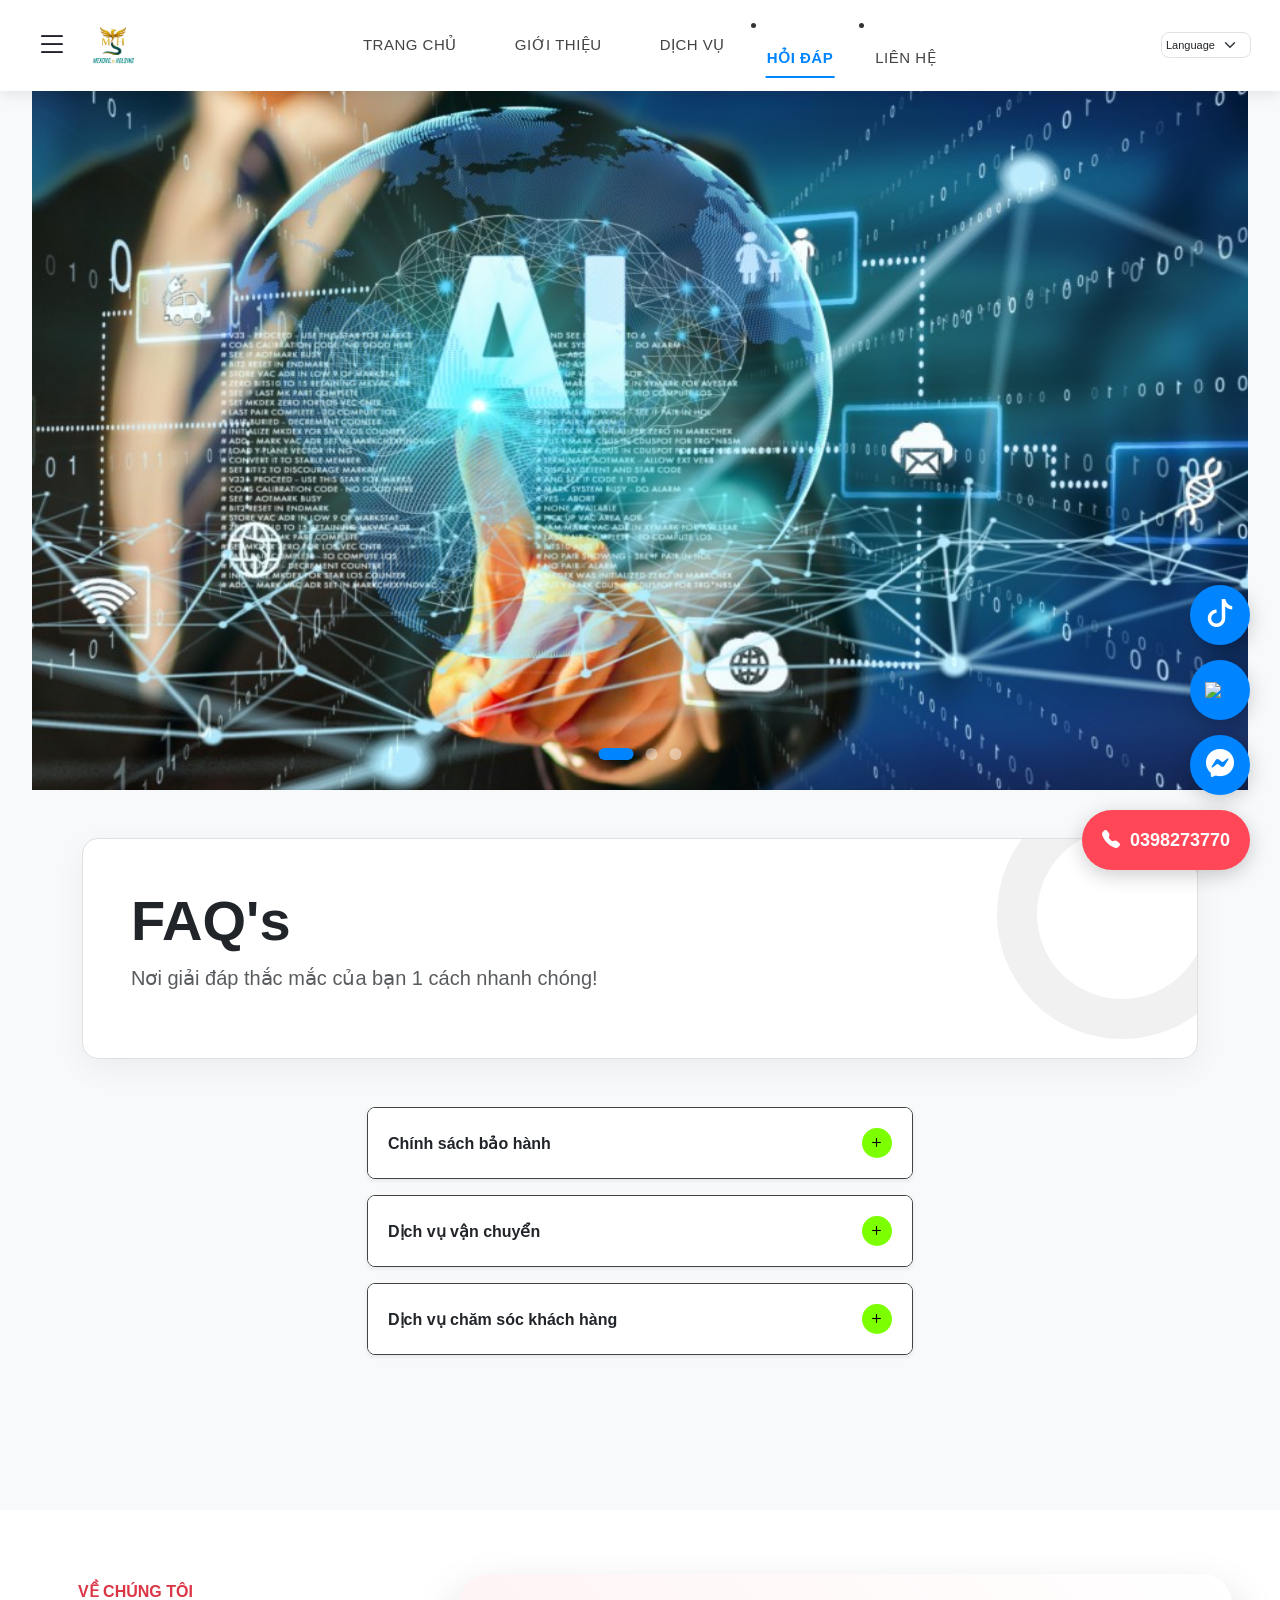
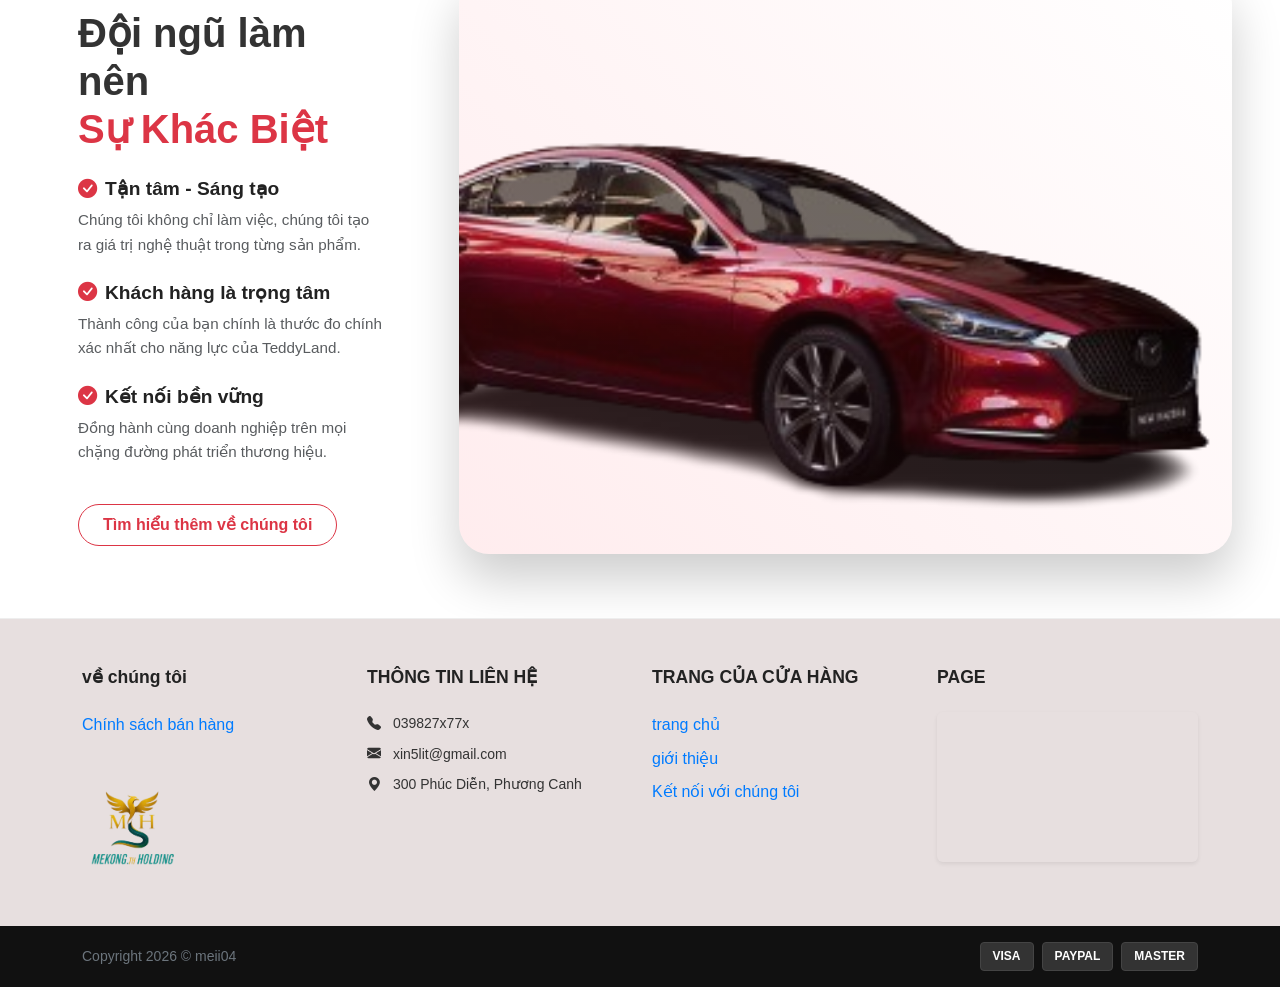
==== commit 4a050a71: "m2" ====
--- a/faq.html
+++ b/faq.html
@@ -16,56 +16,55 @@
 <body>
 
     <header>
-    <nav class="navbar navbar-expand-lg fixed-top custom-nav">
-        <div class="container-fluid px-4">
-            <button class="btn border-0 shadow-none me-2" type="button" data-bs-toggle="offcanvas" data-bs-target="#sidebarLeft">
-                <i class="bi bi-list fs-2"></i>
-            </button>
-
-            <a class="navbar-brand fw-bold" href="index.html">
-                <img src="img/logo.png" alt="Teddy Logo" class="logo-img">
-            </a>
-
-            <button class="navbar-toggler border-0 shadow-none" type="button" data-bs-toggle="collapse" data-bs-target="#navContent">
-                <i class="bi bi-grid-3x3-gap-fill fs-2 text-dark"></i>
-            </button>
-
-            <div class="collapse navbar-collapse" id="navContent">
+     <nav class="navbar navbar-expand-lg fixed-top custom-nav">
+            <div class="container-fluid px-4">
+                <button class="btn border-0 shadow-none me-2" type="button" data-bs-toggle="offcanvas"
+                    data-bs-target="#sidebarLeft">
+                    <i class="bi bi-list fs-2"></i>
+                </button>
+
+                <a class="navbar-brand fw-bold" href="index.html">
+                    <img src="img/logo.png" alt="Logo" class="logo-img">
+                </a>
+                <button class="navbar-toggler border-0 shadow-none" type="button" data-bs-toggle="collapse"
+                    data-bs-target="#navContent">
+                    <i class="bi bi-grid-3x3-gap-fill fs-2 text-dark"></i>
+                </button>
+
+                <div class="collapse navbar-collapse justify-content-center" id="navContent">
+                    <ul class="navbar-nav gap-3">
+                        <li class="nav-item"><a class="nav-link" href="index.html">TRANG CHỦ</a></li>
+                        <li class="nav-item"><a class="nav-link" href="gioithieu.html">GIỚI THIỆU</a></li>
+                        <li class="nav-item dropdown">
+                            <a class="nav-link " href="#" role="button" data-bs-toggle="dropdown">DỊCH VỤ</a>
+                            <ul class="dropdown-menu border-0 shadow-sm">
+                                <li><a class="dropdown-item" href="serv/chinhsach.html">Chính sách bảo hành</a></li>
+                                <li><a class="dropdown-item" href="serv/tttt.html">Tiếp Thị Trực Tuyến</a></li>
+                                <li><a class="dropdown-item" href="serv/ship.html">Dịch Vụ Vận Chuyển</a></li>
+                                <li><a class="dropdown-item" href="serv/marketing.html">Đào Tạo Marketing</a></li>
+                                <li><a class="dropdown-item" href="serv/AI.html">Chuyên Viên AI</a></li>
+                                <li><a class="dropdown-item" href="serv/fullfillment.html">Dịch Vụ Vận Chuyển FULLFILLMENT</a></li>
+                            </ul>
+                        </li>
+                    </ul>
+                        <li class="nav-item"><a class="nav-link" href="faq.html">HỎI ĐÁP</a></li>
+                        <li class="nav-item"><a class="nav-link" href="lienhe.html">LIÊN HỆ</a></li>
+                </div>
+
                 <ul class="navbar-nav ms-auto mb-2 mb-lg-0 align-items-center">
-                    <li class="nav-item"><a class="nav-link" href="index.html">Trang chủ</a></li>
-                    <li class="nav-item"><a class="nav-link" href="gioithieu.html">Giới Thiệu</a></li>
-                    <li class="nav-item"><a class="nav-link" href="lienhe.html">Liên Hệ</a></li>
-
-                    <li class="nav-item dropdown">
-                        <a class="nav-link " href="#" id="servDropdown" role="button" data-bs-toggle="dropdown">
-                            Dịch vụ
-                        </a>
-                         <ul class="dropdown-menu border-0 shadow-sm">
-                            <li><a class="dropdown-item" href="serv/chinhsach.html">Chính sách bán hàng</a></li>
-                            <li><a class="dropdown-item" href="serv/tttt.html">Tiếp Thị Trực Tuyến</a></li>
-                            <li><a class="dropdown-item" href="serv/ship.html">Dịch Vụ Vận chuyển</a></li>
-                            <li><a class="dropdown-item" href="serv/marketing.html">Đào tạo Marketing</a></li>
-                            <li><a class="dropdown-item" href="serv/ai.html">Chuyên viên AI</a></li>
-                            <li><a class="dropdown-item" href="serv/fullfillment.html">Vận Chuyển FULLFILLMENT</a></li>
-                        </ul>
-                    </li>
-
-                    <li class="nav-item"><a class="nav-link" href="faq.html">Câu Hỏi Thường Gặp</a></li>
-
                     <li class="nav-item ms-lg-3">
                         <select class="form-select form-select-sm lang-select" onchange="changeLang(this.value)">
                             <option value="">Language</option>
-                            <option value="vi">🇻🇳 Tiếng Việt</option>
-                             <option value="lo">🇱🇦 Lào</option>
-                            <option value="my">🇹🇭 Thái</option>
-                            <option value="km">🇰🇭 Campuchia</option>
+                            <option value="vi"> Tiếng Việt</option>
+                            <option value="lo"> Lào</option>
+                            <option value="my"> Thái</option>
+                            <option value="km"> Campuchia</option>
                         </select>
                     </li>
+                    <div id="google_translate_element" style="display:none;"></div>
                 </ul>
-                <div id="google_translate_element" style="display:none;"></div>
-            </div>
-        </div>
-    </nav>
+            </div>
+        </nav>
 
       <div class="offcanvas offcanvas-start shadow" tabindex="-1" id="sidebarLeft">
             <div class="offcanvas-header border-bottom">
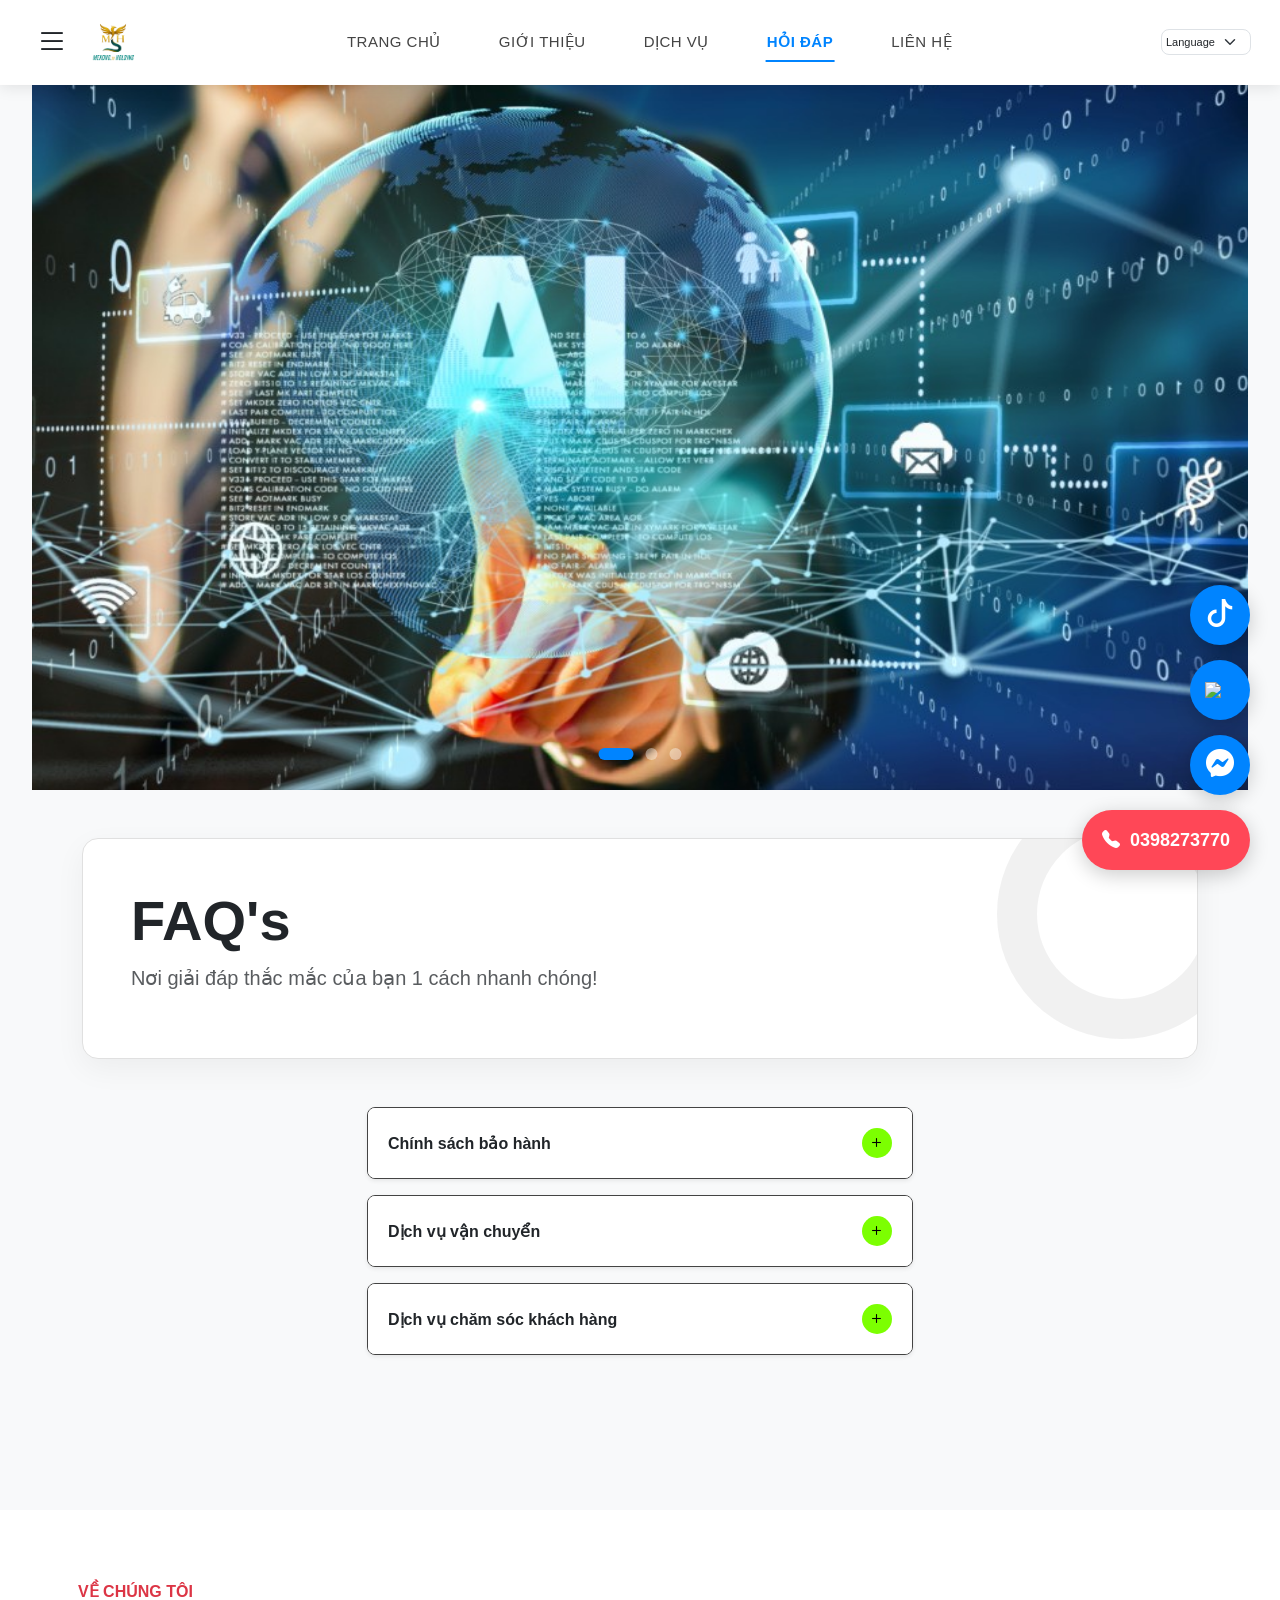
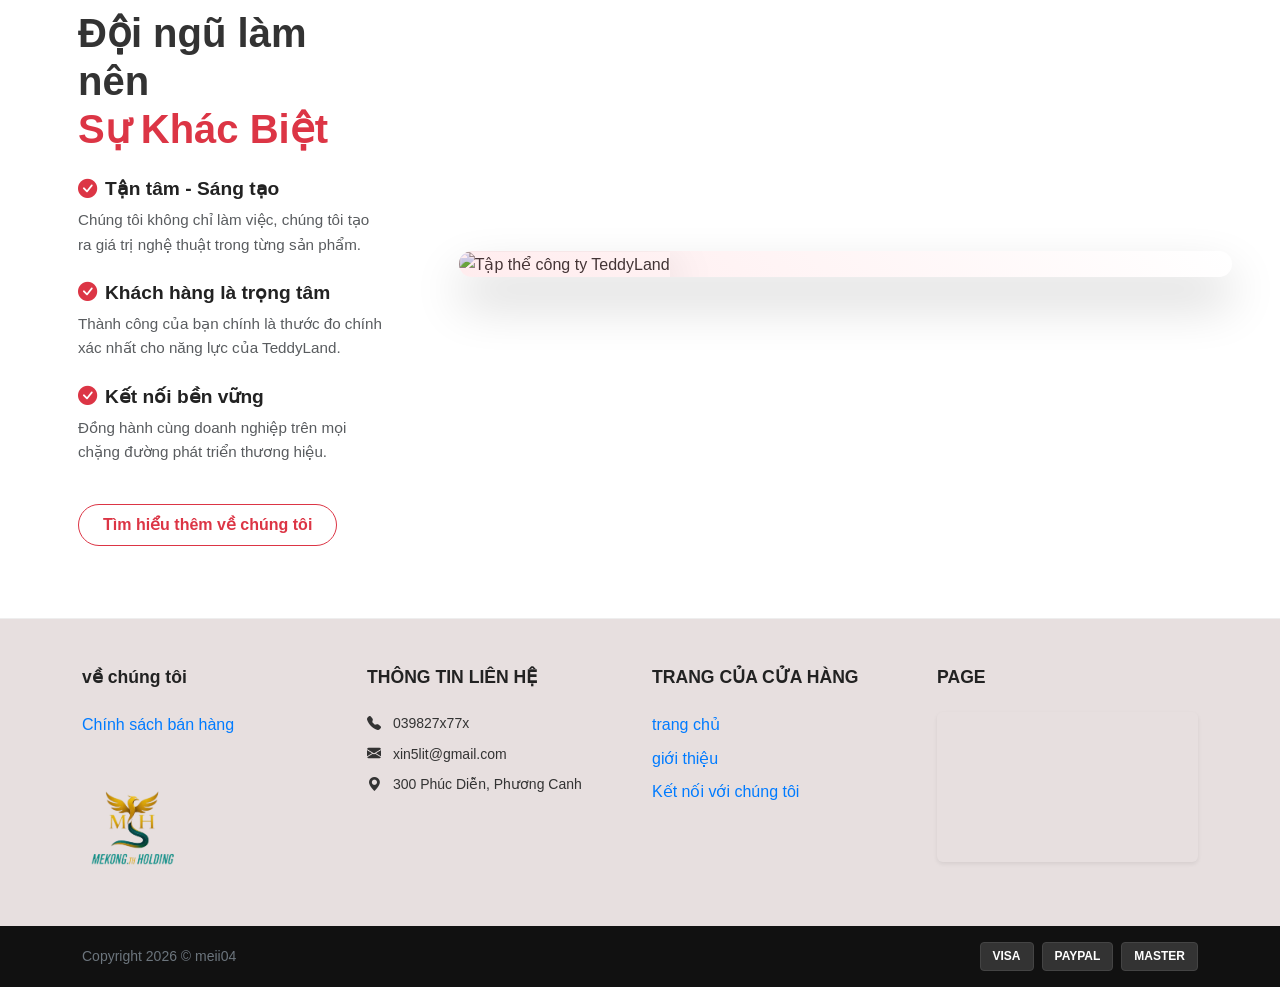
==== commit 1ca0c93a: "m15" ====
--- a/faq.html
+++ b/faq.html
@@ -39,16 +39,17 @@
                             <a class="nav-link " href="#" role="button" data-bs-toggle="dropdown">DỊCH VỤ</a>
                             <ul class="dropdown-menu border-0 shadow-sm">
                                 <li><a class="dropdown-item" href="serv/chinhsach.html">Chính sách bảo hành</a></li>
-                                <li><a class="dropdown-item" href="serv/tttt.html">Tiếp Thị Trực Tuyến</a></li>
+                                <li><a translate="no" class="dropdown-item" href="serv/tttt.html">Marketing Online</a></li>
                                 <li><a class="dropdown-item" href="serv/ship.html">Dịch Vụ Vận Chuyển</a></li>
-                                <li><a class="dropdown-item" href="serv/marketing.html">Đào Tạo Marketing</a></li>
-                                <li><a class="dropdown-item" href="serv/AI.html">Chuyên Viên AI</a></li>
+                                <li><a translate="no" class="dropdown-item" href="serv/marketing.html">Digital Marketing</a></li>
+                                <li><a class="dropdown-item" href="serv/AI.html">Giải pháp AI Và Công Nghệ</a></li>
                                 <li><a class="dropdown-item" href="serv/fullfillment.html">Dịch Vụ Vận Chuyển FULLFILLMENT</a></li>
                             </ul>
                         </li>
+                         <li class="nav-item"><a class="nav-link" href="faq.html">HỎI ĐÁP</a></li>
+                        <li class="nav-item"><a class="nav-link" href="lienhe.html">LIÊN HỆ</a></li>
                     </ul>
-                        <li class="nav-item"><a class="nav-link" href="faq.html">HỎI ĐÁP</a></li>
-                        <li class="nav-item"><a class="nav-link" href="lienhe.html">LIÊN HỆ</a></li>
+                       
                 </div>
 
                 <ul class="navbar-nav ms-auto mb-2 mb-lg-0 align-items-center">
@@ -101,13 +102,11 @@
                             <ul class="list-unstyled p-2 mb-0">
                                 <li><a class="dropdown-item py-2 text-dark" href="serv/chinhsach.html">Chính sách bán
                                         hàng</a></li>
-                                <li><a class="dropdown-item py-2 text-dark" href="serv/tttt.html">Tiếp Thị Trực
-                                        Tuyến</a></li>
+                                <li><a translate="no" class="dropdown-item py-2 text-dark" href="serv/tttt.html">Marketing Online</a></li>
                                 <li><a class="dropdown-item py-2 text-dark" href="serv/ship.html">Dịch Vụ Vận
                                         chuyển</a></li>
-                                <li><a class="dropdown-item py-2 text-dark" href="serv/marketing.html">Đào tạo
-                                        Marketing</a></li>
-                                <li><a class="dropdown-item py-2 text-dark" href="serv/ai.html">Chuyên viên AI</a></li>
+                                <li><a translate="no" class="dropdown-item py-2 text-dark" href="serv/marketing.html">Digital Marketing</a></li>
+                                <li><a class="dropdown-item py-2 text-dark" href="serv/ai.html">Giải pháp AI Và Công Nghệ</a></li>
                                 <li><a class="dropdown-item py-2 text-dark" href="serv/fullfillment.html">Vận Chuyển
                                         FULLFILLMENT</a></li>
                             </ul>
--- a/1.css
+++ b/1.css
@@ -4,10 +4,12 @@
     padding: 0;
     box-sizing: border-box;
     font-family: 'Segoe UI', Tahoma, Geneva, Verdana, sans-serif;
+    
 }
 
 html {
     scroll-behavior: smooth;
+    background-color: #F4E9D8;
 }
 
 body {
@@ -21,7 +23,7 @@
 /* --- 2. Header & Navbar Custom --- */
 /* --- Nâng cấp Navbar --- */
 .custom-nav {
-    background: #fff !important;
+    background: #f8f9fa !important;
     box-shadow: 0 2px 15px rgba(0, 0, 0, 0.1);
     transition: all 0.3s ease;
     backdrop-filter: blur(10px);
@@ -57,7 +59,64 @@
     color: #444 !important;
 
 }
-
+.why-us {
+  background: #f8f9fa;
+  padding: 60px 20px;
+}
+
+.why-us .container {
+  display: flex;
+  gap: 30px;
+  justify-content: center;
+  flex-wrap: wrap;
+}
+
+.why-box {
+  background: #fff;
+  flex: 1;
+  min-width: 280px;
+  max-width: 350px;
+  text-align: center;
+  padding: 40px 25px;
+  border-radius: 15px;
+  transition: all 0.3s ease;
+}
+
+.why-box:hover {
+  transform: translateY(-10px);
+  box-shadow: 0 10px 30px rgba(0,0,0,0.1);
+}
+
+.icon {
+  width: 70px;
+  height: 70px;
+  background: #ff7a1a;
+  color: white;
+  font-size: 30px;
+  display: flex;
+  align-items: center;
+  justify-content: center;
+  border-radius: 50%;
+  margin: 0 auto 20px;
+}
+
+.why-box h3 {
+  font-size: 20px;
+  margin-bottom: 10px;
+  color: #222;
+}
+
+.why-box p {
+  font-size: 14px;
+  color: #666;
+  margin-bottom: 15px;
+}
+
+.why-box a {
+  color: #ff7a1a;
+  text-decoration: none;
+  font-weight: 500;
+}
 /* Hiệu ứng gạch chân (Underline) khi hover thay vì zoom */
 .nav-link::after {
     content: '';
@@ -1015,5 +1074,161 @@
         margin-bottom: 20px;
     }
 }
-
-
+/* giới thiệu */
+.mekong-heading {
+  font-family: 'Bebas Neue', sans-serif;
+  font-size: 40px;
+  font-style: italic;
+  letter-spacing: 3px;
+  color: #2bb3a8;
+  text-transform: uppercase;
+}
+
+.mekong-heading .dot {
+  color: #f4c542;
+}
+
+
+
+/* // */
+.cta {
+    background: #f37021;
+    padding: 60px 20px;
+    text-align: center;
+    color: #fff;
+
+    max-width: 90%;   
+    margin: 50px auto;   
+    border-radius: 10px; 
+}
+/* viền giống thước */
+.cta::before,
+.cta::after {
+    content: "";
+    position: absolute;
+    left: 0;
+    width: 100%;
+    height: 20px;
+    
+}
+
+.cta::before {
+    top: 0;
+}
+
+.cta::after {
+    bottom: 0;
+}
+
+.cta-content h3 {
+    font-size: 26px;
+    font-weight: bold;
+    margin-bottom: 20px;
+}
+
+.cta-content p {
+    font-size: 20px;
+    font-style: italic;
+    margin-bottom: 30px;
+    opacity: 0.9;
+}
+
+.cta-action {
+    display: flex;
+    justify-content: center;
+    align-items: center;
+    gap: 15px;
+}
+
+.phone {
+    font-size: 22px;
+    font-weight: 500;
+}
+
+.or {
+    font-size: 18px;
+}
+
+.btn-contact {
+    background: #1c2b39;
+    color: #fff;
+    padding: 10px 20px;
+    text-decoration: none;
+    font-weight: bold;
+    transition: 0.3s;
+}
+
+.btn-contact:hover {
+    background: #000;
+}
+
+.rating i {
+    color: gold;
+    font-size: 20px;
+}
+
+/* bloger */
+.blog-grid {
+    display: grid;
+    grid-template-columns: repeat(4, 1fr); /* 👈 4 cột = 1 hàng */
+    gap: 20px;
+    max-width: 1200px;
+    margin: 50px auto;
+}
+@media (max-width: 1024px) {
+    .blog-grid {
+        grid-template-columns: repeat(2, 1fr); /* tablet */
+    }
+}
+
+@media (max-width: 600px) {
+    .blog-grid {
+        grid-template-columns: 1fr; /* mobile */
+    }
+}
+.blog-card {
+    display: block; /* 👈 quan trọng để click toàn bộ */
+    background: #fff;
+    border-radius: 10px;
+    overflow: hidden;
+    text-decoration: none;
+    color: #000;
+    box-shadow: 0 5px 15px rgba(0,0,0,0.1);
+    transition: 0.3s;
+    padding-bottom: 10px;
+}
+
+.blog-card:hover {
+    transform: translateY(-8px);
+}
+
+/* ẢNH */
+.blog-card img {
+    width: 100%;
+    height: 150px;
+    object-fit: cover;
+    transition: 0.3s;
+}
+
+/* HOVER ẢNH */
+.blog-card:hover img {
+    transform: scale(1.05);
+}
+
+/* TEXT */
+.blog-card h4 {
+    padding: 15px 15px 5px;
+}
+
+.blog-card p {
+    padding: 0 15px;
+    font-size: 14px;
+}
+
+/* XEM THÊM */
+.read-more {
+    display: inline-block;
+    padding: 10px 15px;
+    color: #f37021;
+    font-weight: bold;
+}
